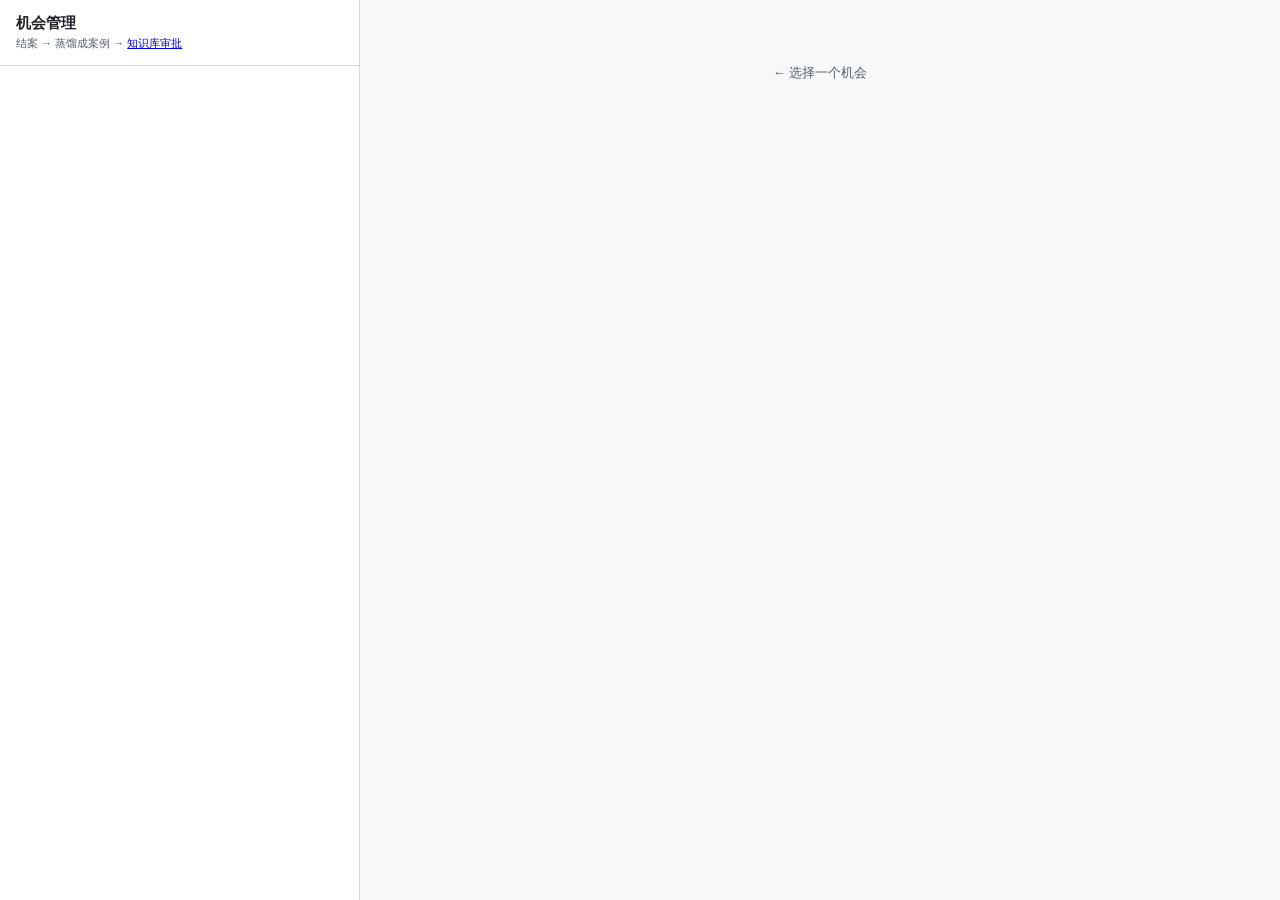
==== review/opportunities_browser.html @ 6f26f69f "Initial commit: corporate event agent with auto-bootstrap seeds - agent.py: HTTP service + CLI (demo" ====
<!DOCTYPE html>
<html lang="zh">
<head>
<meta charset="utf-8">
<title>机会管理 — Corporate Event Agent</title>
<style>
  :root { --bg:#f6f8fa; --card:#ffffff; --line:#d0d7de; --text:#1f2328; --muted:#57606a;
          --blue:#0969da; --green:#1a7f37; --red:#cf222e; --amber:#9a6700; --purple:#8250df; }
  * { box-sizing:border-box; margin:0; padding:0; }
  body { font-family:-apple-system,'PingFang SC','Segoe UI',sans-serif; background:var(--bg); color:var(--text);
         display:flex; height:100vh; overflow:hidden; }
  aside { width:360px; min-width:360px; border-right:1px solid var(--line); background:var(--card);
          display:flex; flex-direction:column; }
  aside header { padding:14px 16px; border-bottom:1px solid var(--line); }
  aside header h1 { font-size:15px; }
  aside header .sub { font-size:11px; color:var(--muted); margin-top:3px; }
  #list { overflow-y:auto; flex:1; }
  .section-title { font-size:11px; font-weight:700; color:var(--muted); text-transform:uppercase;
                   letter-spacing:.04em; padding:12px 16px 6px; }
  .opp { padding:10px 16px; border-bottom:1px solid var(--line); cursor:pointer; }
  .opp:hover { background:#f3f4f6; }
  .opp.active { background:#eaefff; border-left:3px solid var(--blue); padding-left:13px; }
  .opp .row1 { display:flex; align-items:center; gap:8px; }
  .opp .name { font-weight:600; font-size:13px; flex:1; overflow:hidden; text-overflow:ellipsis; white-space:nowrap; }
  .badge { font-size:10px; font-weight:600; padding:2px 7px; border-radius:10px; }
  .b-discovery { background:#fff8c5; color:var(--amber); }
  .b-solution { background:#ddf4ff; color:var(--blue); }
  .b-collaboration { background:#fbefff; color:var(--purple); }
  .b-won { background:#dafbe1; color:var(--green); }
  .b-lost { background:#ffebe9; color:var(--red); }
  .opp .meta { font-size:11px; color:var(--muted); margin-top:4px; overflow:hidden; text-overflow:ellipsis; white-space:nowrap; }
  main { flex:1; overflow-y:auto; padding:24px 32px; }
  .empty { color:var(--muted); font-size:13px; padding:40px; text-align:center; }
  h2 { font-size:17px; display:flex; align-items:center; gap:10px; flex-wrap:wrap; }
  .kv-grid { display:grid; grid-template-columns:repeat(auto-fill,minmax(210px,1fr)); gap:10px; margin:16px 0; }
  .kv { background:var(--card); border:1px solid var(--line); border-radius:8px; padding:10px 12px; }
  .kv .k { font-size:10px; color:var(--muted); text-transform:uppercase; letter-spacing:.03em; }
  .kv .v { font-size:13px; margin-top:3px; word-break:break-word; }
  .kv .src { font-size:10px; color:var(--muted); margin-top:4px; }
  .panel { background:var(--card); border:1px solid var(--line); border-radius:10px; padding:16px 18px; margin-bottom:18px; }
  .panel h3 { font-size:13px; margin-bottom:10px; color:var(--muted); }
  .msg { display:flex; gap:10px; padding:9px 0; border-bottom:1px solid #eaeef2; }
  .msg:last-child { border-bottom:none; }
  .msg .who { font-size:10px; font-weight:700; min-width:44px; padding-top:2px; }
  .who.customer { color:var(--blue); } .who.agent { color:var(--green); }
  .msg .body { font-size:12.5px; line-height:1.55; white-space:pre-wrap; word-break:break-word; }
  .msg .at { font-size:10px; color:var(--muted); }
  .actions { display:flex; gap:10px; flex-wrap:wrap; margin:6px 0 4px; }
  button { font-size:12px; padding:7px 14px; border-radius:6px; border:1px solid var(--line);
           background:var(--card); cursor:pointer; font-weight:600; }
  button:hover { background:#f3f4f6; }
  button.primary { background:var(--blue); border-color:var(--blue); color:#fff; }
  button.primary:hover { background:#0860c4; }
  button.won { background:var(--green); border-color:var(--green); color:#fff; }
  button.won:hover { background:#116329; }
  button.lost { background:var(--card); border-color:var(--red); color:var(--red); }
  button.lost:hover { background:#ffebe9; }
  select { font-size:12px; padding:6px 8px; border-radius:6px; border:1px solid var(--line); }
  .hint { font-size:11px; color:var(--muted); }
  .case-note { background:#fff8c5; border:1px solid #d4a72c; border-radius:8px; padding:10px 14px;
               font-size:12.5px; margin-top:10px; }
  .case-note a { color:var(--blue); font-weight:600; }
  .decision-box { background:#f0fdf4; border:1px solid var(--green); border-radius:8px; padding:10px 14px; font-size:12.5px; margin-top:10px; }
  .modal-backdrop { position:fixed; inset:0; background:rgba(0,0,0,0.4); display:none; align-items:center; justify-content:center; z-index:100; }
  .modal-backdrop.show { display:flex; }
  .modal { background:var(--card); border-radius:12px; padding:20px; max-width:640px; width:90%; max-height:80vh; overflow:auto; box-shadow:0 12px 40px rgba(0,0,0,0.2); }
  .modal h3 { margin:0 0 10px; font-size:14px; }
  .modal label { display:block; font-size:11.5px; color:var(--muted); margin:10px 0 4px; }
  .modal textarea { width:100%; min-height:90px; font-family:var(--font-mono); font-size:12px; padding:8px; border:1px solid var(--line); border-radius:6px; box-sizing:border-box; resize:vertical; }
  .modal .ai-draft { background:var(--bg); padding:10px; border-radius:6px; max-height:180px; overflow:auto; font-family:var(--font-mono); font-size:11.5px; white-space:pre-wrap; border:1px solid var(--line); }
  .modal .modal-actions { display:flex; gap:8px; justify-content:flex-end; margin-top:14px; }
  .flash { position:fixed; bottom:18px; right:18px; background:#1f2328; color:#fff; font-size:12.5px;
           padding:10px 16px; border-radius:8px; opacity:0; transition:opacity .25s; }
  .flash.show { opacity:.95; }
</style>
</head>
<body>
<aside>
  <header>
    <h1>机会管理</h1>
    <div class="sub">结案 → 蒸馏成案例 → <a href="/knowledge/review" target="_blank">知识库审批</a></div>
  </header>
  <div id="list"></div>
</aside>
<main id="detail"><div class="empty">← 选择一个机会</div></main>
<div class="flash" id="flash"></div>
<div class="modal-backdrop" id="reflectModal" onclick="if(event.target===this)closeReflect()">
  <div class="modal">
    <h3>提交反馈（AI 自动总结为通用原则）</h3>
    <label>AI 原稿（只读）</label>
    <div class="ai-draft" id="reflectAiDraft"></div>
    <label>人工改后的版本</label>
    <textarea id="reflectHuman" placeholder="把你想发给客户的版本粘贴在这里……"></textarea>
    <label>本次反馈的要点（可选）</label>
    <textarea id="reflectNote" placeholder="这次主要改了语气 / 报价 / 服务范围 / 客户类型……" style="min-height:50px"></textarea>
    <div class="modal-actions">
      <button onclick="closeReflect()">取消</button>
      <button class="primary" onclick="submitReflect()">提交并让 AI 总结</button>
    </div>
  </div>
</div>

<script>
const $ = s => document.querySelector(s);
const esc = s => String(s ?? '').replace(/[&<>"']/g, c => ({'&':'&amp;','<':'&lt;','>':'&gt;','"':'&quot;',"'":'&#39;'}[c]));
const MODE_LABEL = {discovery:'洽谈中', solution:'方案期', collaboration:'已批方案', closed:'已完结'};
let opps = [], current = null;

function flash(msg){ const f=$('#flash'); f.textContent=msg; f.classList.add('show'); setTimeout(()=>f.classList.remove('show'),2600); }

async function api(path, opts){
  const r = await fetch(path, opts ? {method:'POST', headers:{'Content-Type':'application/json'}, body:JSON.stringify(opts)} : undefined);
  if(!r.ok){ const e = await r.json().catch(()=>({})); throw new Error(e.error || r.statusText); }
  return r.json();
}

function badgeFor(o){
  if(o.closed) return `<span class="badge b-${o.closed.outcome}">${o.closed.outcome==='won'?'成交':'丢单'}</span>`;
  return `<span class="badge b-${esc(o.mode||'discovery')}">${MODE_LABEL[o.mode]||esc(o.mode)}</span>`;
}

function reqLine(o){
  const r = o.requirements||{}, g=k=>r[k]&&r[k].value!=null?String(r[k].value):null;
  return [g('pax')?g('pax')+'人':null, g('event_date'), g('service')||g('event_type')].filter(Boolean).join(' · ') || '（尚无需求信息）';
}

function renderList(){
  const active = opps.filter(o=>!o.closed), closed = opps.filter(o=>o.closed);
  const card = o => `
    <div class="opp ${current===o.id?'active':''}" data-oid="${esc(o.id)}">
      <div class="row1"><span class="name">${esc((o.customer||{}).company || (o.customer||{}).contact_email || o.id)}</span>${badgeFor(o)}</div>
      <div class="meta">${esc(reqLine(o))}</div>
      <div class="meta">${esc((o.updated_at||'').slice(0,16).replace('T',' '))}</div>
    </div>`;
  $('#list').innerHTML = `
    <div class="section-title">活跃机会（${active.length}）</div>
    ${active.map(card).join('') || '<div class="empty" style="padding:16px">无</div>'}
    ${closed.length?`<div class="section-title">已完结（${closed.length}）</div>${closed.map(card).join('')}`:''}`;
  document.querySelectorAll('.opp').forEach(el=>el.onclick=()=>select(el.dataset.oid));
}

function kv(label, value, sub){
  return `<div class="kv"><div class="k">${esc(label)}</div><div class="v">${esc(value)}</div>${sub?`<div class="src">${esc(sub)}</div>`:''}</div>`;
}

function renderDetail(o){
  const r = o.requirements || {};
  const reqCards = Object.entries(r).map(([k,v])=>kv(k, v.value, v.source)).join('') || '<div class="hint">（空）</div>';
  const cust = o.customer || {};
  const conv = (o.conversation||[]).map(m=>`
    <div class="msg">
      <div class="who ${m.role}">${m.role==='customer'?'客户':'Agent'}</div>
      <div><div class="body">${esc(m.text)}</div><div class="at">${esc((m.at||'').slice(0,16).replace('T',' '))}${m.action?' · '+esc(m.action):''}</div></div>
    </div>`).join('') || '<div class="hint">（无对话）</div>';

  const options = (o.solution||{}).options || [];
  let actionsHtml = '';
  if(!o.closed){
    const optSel = options.length
      ? `<select id="optSel">${options.map(x=>`<option value="${esc(x.id)}" ${x.recommended?'selected':''}>${esc(x.id)} · ${esc(x.name)} · $${x.price}</option>`).join('')}</select>
         <button class="primary" onclick="approveOpp()">批准方案</button>`
      : `<span class="hint">信息未齐 / 无方案 —— 仍可直接结案</span>`;
    actionsHtml = `
      <div class="actions">${optSel}
        <button onclick="openReflect()">💡 提交反馈</button>
        <button class="won" onclick="closeOpp('won')">✓ 成交结案</button>
        <button class="lost" onclick="closeOpp('lost')">✗ 丢单结案</button>
      </div>
      <div class="hint">结案会把本机会蒸馏成待审案例（AI 起草 insights，其余字段来自 state）</div>`;
  } else {
    const c = o.closed;
    actionsHtml = `
      <div class="decision-box" style="${c.outcome==='lost'?'background:#ffebe9;border-color:var(--red)':''}">
        <b>${c.outcome==='won'?'成交':'丢单'}</b>${c.note?` — ${esc(c.note)}`:''}
        ${c.distilled_case_id?`<br>已蒸馏案例：<code>${esc(c.distilled_case_id)}</code>（pending，去 <a href="/knowledge/review" target="_blank">知识库审批</a>）`:''}
      </div>`;
  }
  let decisionHtml = '';
  if(o.decision){
    const d = o.decision;
    decisionHtml = `<div class="decision-box">已批方案：<b>${esc(d.name)}</b> · $${esc(d.price)}<br>范围：${esc((d.scope||[]).join('、'))}</div>`;
  }

  $('#detail').innerHTML = `
    <h2>${esc(cust.company || cust.contact_email || o.id)} ${badgeFor(o)}
      <span class="hint">${esc(o.id)}</span></h2>
    <div class="hint" style="margin-top:4px">${esc(cust.contact_person||'')}${cust.role?' · '+esc(cust.role):''}${cust.contact_email?' · '+esc(cust.contact_email):''}</div>
    ${decisionHtml}
    <div class="panel"><h3>结案操作</h3>${actionsHtml}</div>
    <div class="panel"><h3>需求</h3><div class="kv-grid">${reqCards}</div></div>
    <div class="panel"><h3>对话时间线（${(o.conversation||[]).length} 条）</h3>${conv}</div>`;
}

async function select(oid){
  current = oid;
  const o = await api('/opportunities/'+oid);
  renderDetail(o); renderList();
}

async function approveOpp(){
  try{
    await api(`/opportunities/${current}/approve`, {option_id: $('#optSel').value});
    flash('方案已批准（mode → collaboration）'); await select(current);
  }catch(e){ flash('失败：'+e.message); }
}

async function closeOpp(outcome){
  const note = outcome==='lost'
    ? (prompt('丢单原因（将写入 outcome.note，也是一条高价值教训）：')||'').trim()
    : (prompt('成交备注（可选）：')||'').trim();
  if(outcome==='lost' && !note){ flash('丢单需要填原因'); return; }
  if(!confirm(`确认结案（${outcome==='won'?'成交':'丢单'}）？将蒸馏成待审案例。`)) return;
  try{
    const r = await api(`/opportunities/${current}/close`, {outcome, note});
    if(r.already_closed){ flash('该机会已完结过'); return; }
    flash(`已结案，案例 ${r.case.id} 待审批（insights ${r.case.reusable_insights.length} 条）`);
    await refresh();
    await select(current);
  }catch(e){ flash('失败：'+e.message); }
}

async function openReflect(){
  if(!current){ flash('请先选择一个机会'); return; }
  try{
    const o = await api('/opportunities/'+current);
    const proposalBody = (o.proposal||{}).body || '';
    const lastAgentMsg = [...(o.conversation||[])].reverse().find(m => m.role==='agent');
    const draft = proposalBody || (lastAgentMsg ? lastAgentMsg.text : '');
    if(!draft){ flash('本机会尚无 AI 草稿可反馈（需先走完至少一轮回复）'); return; }
    $('#reflectAiDraft').textContent = draft;
    $('#reflectHuman').value = draft;
    $('#reflectNote').value = '';
    $('#reflectModal').classList.add('show');
  }catch(e){ flash('读取草稿失败：'+e.message); }
}

function closeReflect(){ $('#reflectModal').classList.remove('show'); }

async function submitReflect(){
  const human_output = $('#reflectHuman').value.trim();
  const note = $('#reflectNote').value.trim();
  if(!human_output){ flash('请填写人工改后的版本'); return; }
  const btn = event.target; btn.disabled = true; btn.textContent = 'AI 总结中…';
  try{
    const r = await api(`/opportunities/${current}/reflect`, {human_output, note});
    const counts = r.principles_created;
    flash(`已总结 ${r.lessons_appended} 条，${counts} 条新原则入知识库（pending 待审）`);
    closeReflect();
    await select(current);
  }catch(e){ flash('失败：'+e.message); }
  finally{ btn.disabled = false; btn.textContent = '提交并让 AI 总结'; }
}

async function refresh(){
  opps = (await api('/opportunities')).sort((a,b)=>(b.updated_at||'').localeCompare(a.updated_at||''));
  renderList();
}
refresh();
</script>
</body>
</html>
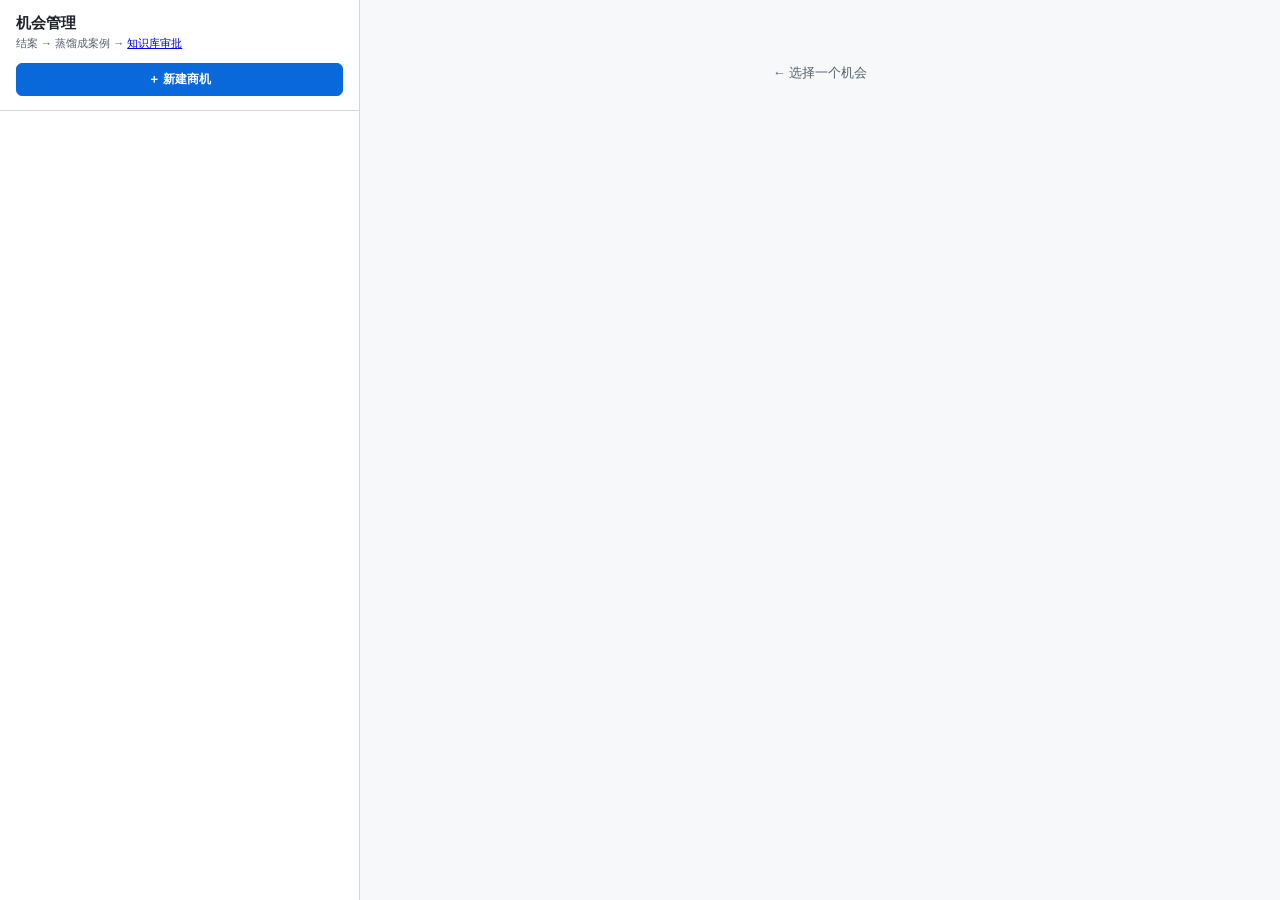
==== commit ce1030d4: "Improve opportunity intake and reply reflection" ====
--- a/review/opportunities_browser.html
+++ b/review/opportunities_browser.html
@@ -14,6 +14,7 @@
   aside header { padding:14px 16px; border-bottom:1px solid var(--line); }
   aside header h1 { font-size:15px; }
   aside header .sub { font-size:11px; color:var(--muted); margin-top:3px; }
+  .new-opportunity { margin-top:12px; width:100%; }
   #list { overflow-y:auto; flex:1; }
   .section-title { font-size:11px; font-weight:700; color:var(--muted); text-transform:uppercase;
                    letter-spacing:.04em; padding:12px 16px 6px; }
@@ -61,6 +62,12 @@
                font-size:12.5px; margin-top:10px; }
   .case-note a { color:var(--blue); font-weight:600; }
   .decision-box { background:#f0fdf4; border:1px solid var(--green); border-radius:8px; padding:10px 14px; font-size:12.5px; margin-top:10px; }
+  .reply-draft { background:#fffaf0; border:1px solid #f1c46a; }
+  .reply-draft textarea { width:100%; min-height:160px; padding:10px; border:1px solid var(--line); border-radius:7px; font:12.5px/1.55 -apple-system,'PingFang SC','Segoe UI',sans-serif; resize:vertical; box-sizing:border-box; }
+  .reply-draft .feedback-note { min-height:58px; margin-top:8px; }
+  .learning-result { background:#eff6ff; border:1px solid #93c5fd; border-radius:8px; padding:10px 14px; font-size:12.5px; margin-top:10px; }
+  .inbound textarea { width:100%; min-height:130px; padding:10px; border:1px solid var(--line); border-radius:7px; font:12.5px/1.55 -apple-system,'PingFang SC','Segoe UI',sans-serif; resize:vertical; }
+  .inbound .row { display:flex; gap:10px; align-items:center; margin-top:8px; flex-wrap:wrap; }
   .modal-backdrop { position:fixed; inset:0; background:rgba(0,0,0,0.4); display:none; align-items:center; justify-content:center; z-index:100; }
   .modal-backdrop.show { display:flex; }
   .modal { background:var(--card); border-radius:12px; padding:20px; max-width:640px; width:90%; max-height:80vh; overflow:auto; box-shadow:0 12px 40px rgba(0,0,0,0.2); }
@@ -79,6 +86,7 @@
   <header>
     <h1>机会管理</h1>
     <div class="sub">结案 → 蒸馏成案例 → <a href="/knowledge/review" target="_blank">知识库审批</a></div>
+    <button class="primary new-opportunity" onclick="openNewOpp()">＋ 新建商机</button>
   </header>
   <div id="list"></div>
 </aside>
@@ -96,6 +104,19 @@
     <div class="modal-actions">
       <button onclick="closeReflect()">取消</button>
       <button class="primary" onclick="submitReflect()">提交并让 AI 总结</button>
+    </div>
+  </div>
+</div>
+<div class="modal-backdrop" id="newOppModal" onclick="if(event.target===this)closeNewOpp()">
+  <div class="modal">
+    <h3>新建商机</h3>
+    <label>客户邮箱（可选）</label>
+    <input id="newOppEmail" type="email" placeholder="customer@example.com" style="width:100%;padding:9px;border:1px solid var(--line);border-radius:6px;font-size:12px;box-sizing:border-box;">
+    <label>客户第一封邮件</label>
+    <textarea id="newOppText" placeholder="把客户的新询价邮件粘贴到这里……" style="min-height:180px"></textarea>
+    <div class="modal-actions">
+      <button onclick="closeNewOpp()">取消</button>
+      <button class="primary" onclick="submitNewOpp()">创建并处理</button>
     </div>
   </div>
 </div>
@@ -186,6 +207,8 @@
       <span class="hint">${esc(o.id)}</span></h2>
     <div class="hint" style="margin-top:4px">${esc(cust.contact_person||'')}${cust.role?' · '+esc(cust.role):''}${cust.contact_email?' · '+esc(cust.contact_email):''}</div>
     ${decisionHtml}
+    ${o.pending_reply ? `<div class="panel reply-draft"><h3>AI 回复草稿（待审核）</h3><textarea id="pendingReplyText">${esc(o.pending_reply.draft||'')}</textarea><textarea id="replyFeedbackNote" class="feedback-note" placeholder="本次反馈的要点（可选）：例如语气更简洁、不要说 delighted、先确认价格再问问题……"></textarea><div class="row"><button class="primary" onclick="sendPendingReply()">确认并加入对话</button><span class="hint">确认时会保存你的修改，并自动归纳为待审核原则。</span></div></div>` : ''}
+    ${!o.closed ? `<div class="panel inbound"><h3>粘贴客户新邮件</h3><textarea id="incomingEmail" placeholder="把客户最新一封邮件粘贴到这里……"></textarea><div class="row"><button class="primary" onclick="submitIncoming()">处理这封邮件</button><span class="hint">Agent 会把它作为本机会话的新一轮消息，更新需求、缺口和回复草稿。</span></div></div>` : ''}
     <div class="panel"><h3>结案操作</h3>${actionsHtml}</div>
     <div class="panel"><h3>需求</h3><div class="kv-grid">${reqCards}</div></div>
     <div class="panel"><h3>对话时间线（${(o.conversation||[]).length} 条）</h3>${conv}</div>`;
@@ -202,6 +225,70 @@
     await api(`/opportunities/${current}/approve`, {option_id: $('#optSel').value});
     flash('方案已批准（mode → collaboration）'); await select(current);
   }catch(e){ flash('失败：'+e.message); }
+}
+
+async function submitIncoming(){
+  const box = $('#incomingEmail');
+  const text = (box && box.value || '').trim();
+  if(!text){ flash('请先粘贴客户邮件'); return; }
+  const btn = box.parentElement.querySelector('button');
+  btn.disabled = true; btn.textContent = 'Agent 处理中…';
+  try{
+    const r = await api('/messages', {text, opportunity_id: current});
+    flash(r.action === 'human_review_same_event' ? '邮件已收到，等待确认是否属于本机会' : '邮件已处理，状态和草稿已更新');
+    await select(current);
+  }catch(e){ flash('处理失败：'+e.message); }
+  finally{ btn.disabled = false; btn.textContent = '处理这封邮件'; }
+}
+
+async function sendPendingReply(){
+  const box = $('#pendingReplyText');
+  const text = (box && box.value || '').trim();
+  if(!text){ flash('回复内容不能为空'); return; }
+  const btn = box.parentElement.querySelector('button');
+  btn.disabled = true; btn.textContent = '确认中…';
+  try{
+    const note = ($('#replyFeedbackNote') && $('#replyFeedbackNote').value || '').trim();
+    const r = await api(`/opportunities/${current}/reply`, {text, note});
+    if(r.reflection && !r.reflection.error){
+      const principles = (r.reflection.principles || []).map(p=>`<li>${esc(p.text||'')}</li>`).join('');
+      if(principles){
+        const panel = document.createElement('div');
+        panel.className = 'learning-result';
+        panel.innerHTML = `<b>本次已记录到 principles（待知识审核）</b><ul>${principles}</ul><a href="/knowledge/review" target="_blank">打开知识库审核</a>`;
+        $('#detail').prepend(panel);
+      }
+      flash('回复已确认，修改和反馈已归纳为待审核原则');
+    } else flash('回复已确认并加入对话时间线');
+    await select(current);
+  }catch(e){ flash('确认失败：'+e.message); }
+  finally{ btn.disabled = false; btn.textContent = '确认并加入对话'; }
+}
+
+function openNewOpp(){
+  $('#newOppEmail').value = '';
+  $('#newOppText').value = '';
+  $('#newOppModal').classList.add('show');
+  setTimeout(()=>$('#newOppText').focus(), 0);
+}
+
+function closeNewOpp(){ $('#newOppModal').classList.remove('show'); }
+
+async function submitNewOpp(){
+  const text = ($('#newOppText').value || '').trim();
+  const from_email = ($('#newOppEmail').value || '').trim();
+  if(!text){ flash('请先粘贴客户第一封邮件'); return; }
+  const btn = document.querySelector('#newOppModal button.primary');
+  btn.disabled = true; btn.textContent = '创建中…';
+  try{
+    const r = await api('/messages', {text, from_email, new_opportunity:true});
+    const oid = r.opportunity && r.opportunity.id;
+    closeNewOpp();
+    await refresh();
+    if(oid) await select(oid);
+    flash('新商机已创建，Agent 已完成首轮处理');
+  }catch(e){ flash('创建失败：'+e.message); }
+  finally{ btn.disabled = false; btn.textContent = '创建并处理'; }
 }
 
 async function closeOpp(outcome){
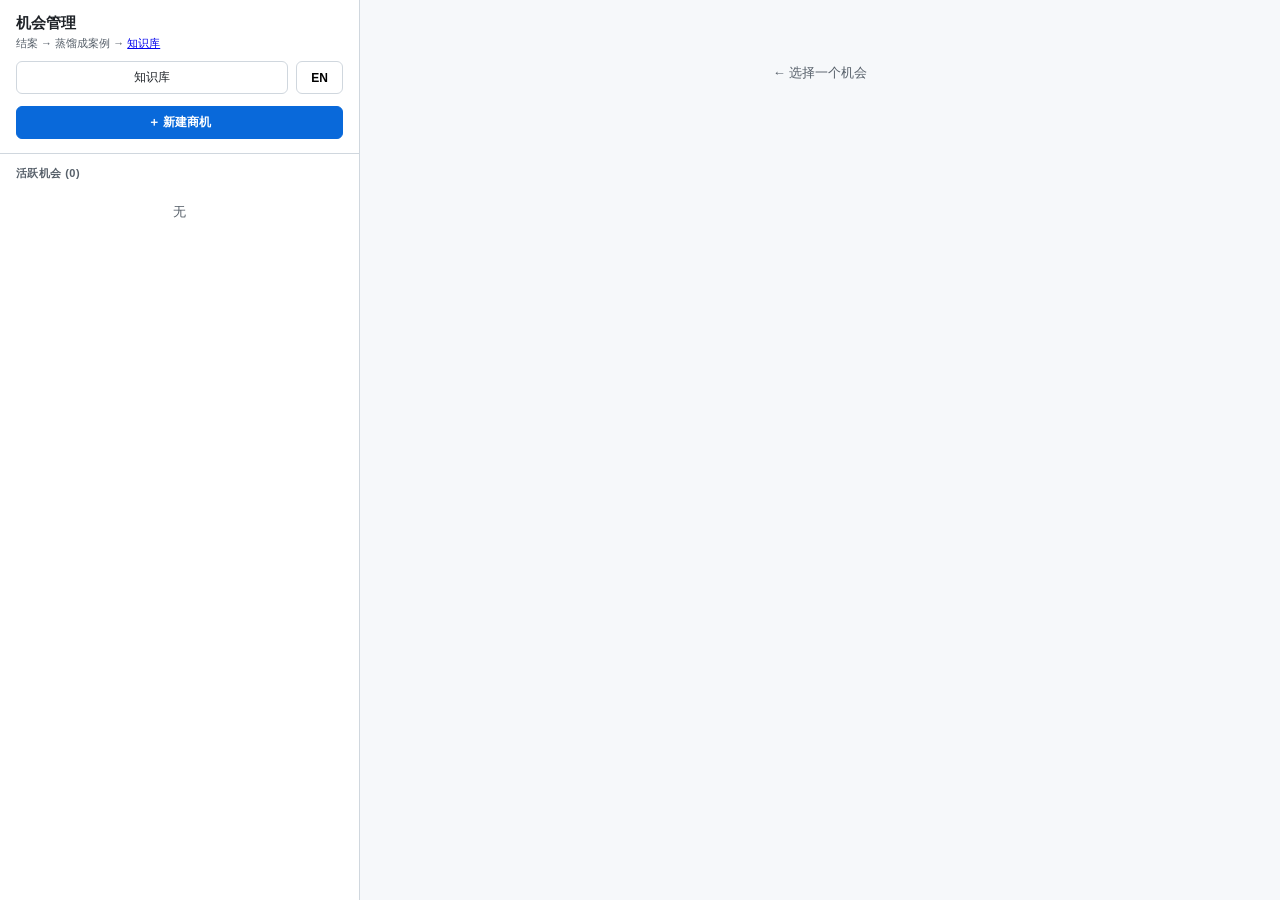
==== commit e2a85b4a: "Update agent knowledge flow and bilingual UI" ====
--- a/review/opportunities_browser.html
+++ b/review/opportunities_browser.html
@@ -1,8 +1,8 @@
 <!DOCTYPE html>
-<html lang="zh">
+<html lang="zh-CN">
 <head>
 <meta charset="utf-8">
-<title>机会管理 — Corporate Event Agent</title>
+<title>Opportunities — Corporate Event Agent</title>
 <style>
   :root { --bg:#f6f8fa; --card:#ffffff; --line:#d0d7de; --text:#1f2328; --muted:#57606a;
           --blue:#0969da; --green:#1a7f37; --red:#cf222e; --amber:#9a6700; --purple:#8250df; }
@@ -56,6 +56,8 @@
   button.won:hover { background:#116329; }
   button.lost { background:var(--card); border-color:var(--red); color:var(--red); }
   button.lost:hover { background:#ffebe9; }
+  a.button { display:inline-block; font-size:12px; padding:7px 14px; border-radius:6px; border:1px solid var(--line); background:var(--card); color:var(--text); }
+  a.button:hover { background:#f3f4f6; }
   select { font-size:12px; padding:6px 8px; border-radius:6px; border:1px solid var(--line); }
   .hint { font-size:11px; color:var(--muted); }
   .case-note { background:#fff8c5; border:1px solid #d4a72c; border-radius:8px; padding:10px 14px;
@@ -66,6 +68,7 @@
   .reply-draft textarea { width:100%; min-height:160px; padding:10px; border:1px solid var(--line); border-radius:7px; font:12.5px/1.55 -apple-system,'PingFang SC','Segoe UI',sans-serif; resize:vertical; box-sizing:border-box; }
   .reply-draft .feedback-note { min-height:58px; margin-top:8px; }
   .learning-result { background:#eff6ff; border:1px solid #93c5fd; border-radius:8px; padding:10px 14px; font-size:12.5px; margin-top:10px; }
+  .ai-alert { background:#fff4e5; border:1px solid #e5a93d; color:#7a4b00; border-radius:8px; padding:10px 14px; font-size:12.5px; margin-top:10px; }
   .inbound textarea { width:100%; min-height:130px; padding:10px; border:1px solid var(--line); border-radius:7px; font:12.5px/1.55 -apple-system,'PingFang SC','Segoe UI',sans-serif; resize:vertical; }
   .inbound .row { display:flex; gap:10px; align-items:center; margin-top:8px; flex-wrap:wrap; }
   .modal-backdrop { position:fixed; inset:0; background:rgba(0,0,0,0.4); display:none; align-items:center; justify-content:center; z-index:100; }
@@ -84,39 +87,43 @@
 <body>
 <aside>
   <header>
-    <h1>机会管理</h1>
-    <div class="sub">结案 → 蒸馏成案例 → <a href="/knowledge/review" target="_blank">知识库审批</a></div>
-    <button class="primary new-opportunity" onclick="openNewOpp()">＋ 新建商机</button>
+    <h1 id="pageHeading"></h1>
+    <div class="sub" id="pageSub"></div>
+    <div style="display:flex;gap:8px;margin-top:10px">
+      <a class="button" id="knowledgeNav" style="flex:1;text-align:center;text-decoration:none" href="/knowledge/review"></a>
+      <button id="langToggle" type="button">EN</button>
+    </div>
+    <button class="primary new-opportunity" id="newOppButton" onclick="openNewOpp()"></button>
   </header>
   <div id="list"></div>
 </aside>
-<main id="detail"><div class="empty">← 选择一个机会</div></main>
+<main id="detail"><div class="empty" id="emptyDetail"></div></main>
 <div class="flash" id="flash"></div>
 <div class="modal-backdrop" id="reflectModal" onclick="if(event.target===this)closeReflect()">
   <div class="modal">
-    <h3>提交反馈（AI 自动总结为通用原则）</h3>
-    <label>AI 原稿（只读）</label>
+    <h3 data-i18n="reflectTitle"></h3>
+    <label data-i18n="aiDraftReadonly"></label>
     <div class="ai-draft" id="reflectAiDraft"></div>
-    <label>人工改后的版本</label>
-    <textarea id="reflectHuman" placeholder="把你想发给客户的版本粘贴在这里……"></textarea>
-    <label>本次反馈的要点（可选）</label>
-    <textarea id="reflectNote" placeholder="这次主要改了语气 / 报价 / 服务范围 / 客户类型……" style="min-height:50px"></textarea>
+    <label data-i18n="humanRevision"></label>
+    <textarea id="reflectHuman" data-i18n-placeholder="humanRevisionPlaceholder"></textarea>
+    <label data-i18n="feedbackNotes"></label>
+    <textarea id="reflectNote" data-i18n-placeholder="feedbackNotesPlaceholder" style="min-height:50px"></textarea>
     <div class="modal-actions">
-      <button onclick="closeReflect()">取消</button>
-      <button class="primary" onclick="submitReflect()">提交并让 AI 总结</button>
+      <button onclick="closeReflect()" data-i18n="cancel"></button>
+      <button class="primary" id="reflectSubmit" onclick="submitReflect()"></button>
     </div>
   </div>
 </div>
 <div class="modal-backdrop" id="newOppModal" onclick="if(event.target===this)closeNewOpp()">
   <div class="modal">
-    <h3>新建商机</h3>
-    <label>客户邮箱（可选）</label>
+    <h3 data-i18n="newOpportunity"></h3>
+    <label data-i18n="customerEmail"></label>
     <input id="newOppEmail" type="email" placeholder="customer@example.com" style="width:100%;padding:9px;border:1px solid var(--line);border-radius:6px;font-size:12px;box-sizing:border-box;">
-    <label>客户第一封邮件</label>
-    <textarea id="newOppText" placeholder="把客户的新询价邮件粘贴到这里……" style="min-height:180px"></textarea>
+    <label data-i18n="firstEmail"></label>
+    <textarea id="newOppText" data-i18n-placeholder="firstEmailPlaceholder" style="min-height:180px"></textarea>
     <div class="modal-actions">
-      <button onclick="closeNewOpp()">取消</button>
-      <button class="primary" onclick="submitNewOpp()">创建并处理</button>
+      <button onclick="closeNewOpp()" data-i18n="cancel"></button>
+      <button class="primary" id="createOppSubmit" onclick="submitNewOpp()"></button>
     </div>
   </div>
 </div>
@@ -124,8 +131,25 @@
 <script>
 const $ = s => document.querySelector(s);
 const esc = s => String(s ?? '').replace(/[&<>"']/g, c => ({'&':'&amp;','<':'&lt;','>':'&gt;','"':'&quot;',"'":'&#39;'}[c]));
-const MODE_LABEL = {discovery:'洽谈中', solution:'方案期', collaboration:'已批方案', closed:'已完结'};
-let opps = [], current = null;
+const I18N={
+ zh:{pageTitle:'机会管理 — Corporate Event Agent',pageHeading:'机会管理',pageSub:'结案 → 蒸馏成案例 → ',knowledgeApproval:'知识库',knowledge:'知识库',newOpportunityButton:'＋ 新建商机',emptyDetail:'← 选择一个机会',
+  reflectTitle:'提交反馈（AI 自动总结为通用原则）',aiDraftReadonly:'AI 原稿（只读）',humanRevision:'人工改后的版本',humanRevisionPlaceholder:'把你想发给客户的版本粘贴在这里……',feedbackNotes:'本次反馈的要点（可选）',feedbackNotesPlaceholder:'这次主要改了语气 / 报价 / 服务范围 / 客户类型……',cancel:'取消',submitReflection:'提交并让 AI 总结',newOpportunity:'新建商机',customerEmail:'客户邮箱（可选）',firstEmail:'客户第一封邮件',firstEmailPlaceholder:'把客户的新询价邮件粘贴到这里……',createAndProcess:'创建并处理',
+  stageDiscovery:'洽谈中',stageSolution:'方案期',stageCollaboration:'已批方案',stageClosed:'已完结',won:'成交',lost:'丢单',people:'人',noRequirements:'（尚无需求信息）',activeOpportunities:'活跃机会',closedOpportunities:'已完结',none:'无',empty:'（空）',noConversation:'（无对话）',customer:'客户',team:'Agent',approvePlan:'批准方案',insufficient:'信息未齐 / 无方案 —— 仍可直接结案',submitFeedback:'💡 提交反馈',closeWon:'✓ 成交结案',closeLost:'✗ 丢单结案',closeHint:'结案会把本机会直接存为历史案例（AI 起草 insights，其余字段来自 state）',
+  closedAs:'已结案',distilledCase:'已存入案例库：',approvedPlan:'已批方案：',scope:'范围：',unknownError:'未知错误',aiError:'⚠️ 本次处理发生 AI 错误',fallbackWarning:'以下结果可能使用了 fallback，请确认后再发送。',replyDraft:'AI 回复草稿（待审核）',feedbackOptionalExample:'本次反馈的要点（可选）：例如语气更简洁、不要说 delighted、先确认价格再问问题……',confirmAddConversation:'确认并加入对话',confirmHint:'确认时会保存你的修改，并自动归纳为可立即使用的邮件原则。',pasteNewEmail:'粘贴客户新邮件',latestEmailPlaceholder:'把客户最新一封邮件粘贴到这里……',processEmail:'处理这封邮件',processHint:'Agent 会把它作为本机会话的新一轮消息，更新需求、缺口和回复草稿。',closingActions:'结案操作',requirements:'需求',conversationTimeline:'对话时间线',turns:'条',
+  planApproved:'方案已批准（mode → collaboration）',failed:'失败：',pasteEmailFirst:'请先粘贴客户邮件',agentProcessing:'Agent 处理中…',llmFailed:'⚠️ AI 调用失败，系统已提示并可能使用 fallback',sameEvent:'邮件已收到，等待确认是否属于本机会',emailProcessed:'邮件已处理，状态和草稿已更新',processingFailed:'处理失败：',replyRequired:'回复内容不能为空',confirming:'确认中…',feedbackSavedToPrinciples:'本次已直接记录到 principles',viewKnowledge:'查看知识库',replyConfirmedFeedback:'回复已确认，修改和反馈已归纳为邮件原则',replyConfirmedReflectionFailed:'⚠️ 回复已确认；邮件反馈已保存，但 Reflection 失败：',replyConfirmed:'回复已确认并加入对话时间线',confirmFailed:'确认失败：',pasteFirstEmail:'请先粘贴客户第一封邮件',creating:'创建中…',newOpportunityCreated:'新商机已创建，Agent 已完成首轮处理',createFailed:'创建失败：',lostReason:'丢单原因（将写入 outcome.note，也是一条高价值教训）：',wonNote:'成交备注（可选）：',lostReasonRequired:'丢单需要填原因',confirmClose:'确认结案（{result}）？将直接写入历史案例。',alreadyClosed:'该机会已完结过',caseSaved:'已结案，案例 {id} 已写入案例库（insights {n} 条）',selectOpportunity:'请先选择一个机会',noDraft:'本机会尚无 AI 草稿可反馈（需先走完至少一轮回复）',readDraftFailed:'读取草稿失败：',humanVersionRequired:'请填写人工改后的版本',summarizing:'AI 总结中…',reflectionDone:'已总结 {n} 条，{m} 条新原则已写入知识库',submitAndSummarize:'提交并让 AI 总结'},
+ en:{pageTitle:'Opportunities — Corporate Event Agent',pageHeading:'Opportunities',pageSub:'Close → Save as a case → ',knowledgeApproval:'Knowledge Base',knowledge:'Knowledge Base',newOpportunityButton:'＋ New opportunity',emptyDetail:'← Select an opportunity',
+  reflectTitle:'Submit feedback (AI will distill reusable principles)',aiDraftReadonly:'AI draft (read-only)',humanRevision:'Your edited version',humanRevisionPlaceholder:'Paste the version you would send to the customer…',feedbackNotes:'Feedback notes (optional)',feedbackNotesPlaceholder:'What changed—tone, pricing, service scope, customer type…',cancel:'Cancel',submitReflection:'Submit for AI reflection',newOpportunity:'New opportunity',customerEmail:'Customer email (optional)',firstEmail:'Customer’s first email',firstEmailPlaceholder:'Paste the customer’s initial inquiry here…',createAndProcess:'Create and process',
+  stageDiscovery:'Discovery',stageSolution:'Solution',stageCollaboration:'Plan approved',stageClosed:'Closed',won:'Won',lost:'Lost',people:' people',noRequirements:'(No requirement details yet)',activeOpportunities:'Active opportunities',closedOpportunities:'Closed',none:'None',empty:'(Empty)',noConversation:'(No conversation)',customer:'Customer',team:'Agent',approvePlan:'Approve plan',insufficient:'Not enough information / no options — you can still close this opportunity',submitFeedback:'💡 Submit feedback',closeWon:'✓ Mark as won',closeLost:'✗ Mark as lost',closeHint:'Closing saves this opportunity directly as a historical case (AI drafts insights; other fields come from state)',
+  closedAs:'Closed as',distilledCase:'Saved to case library: ',approvedPlan:'Approved plan: ',scope:'Scope: ',unknownError:'Unknown error',aiError:'⚠️ An AI error occurred during this run',fallbackWarning:'Some results may use fallback logic. Please review before sending.',replyDraft:'AI reply draft (awaiting review)',feedbackOptionalExample:'Optional feedback: e.g. use a more concise tone, avoid “delighted”, confirm price before asking a question…',confirmAddConversation:'Confirm and add to conversation',confirmHint:'Your edits are saved, and reusable email principles are recorded for immediate use.',pasteNewEmail:'Paste a new customer email',latestEmailPlaceholder:'Paste the customer’s latest email here…',processEmail:'Process email',processHint:'The Agent adds it as the next message, updates requirements and gaps, and drafts a reply.',closingActions:'Close opportunity',requirements:'Requirements',conversationTimeline:'Conversation timeline',turns:'messages',
+  planApproved:'Plan approved (mode → collaboration)',failed:'Failed: ',pasteEmailFirst:'Paste the customer email first',agentProcessing:'Agent is processing…',llmFailed:'⚠️ AI call failed; the system may have used fallback logic',sameEvent:'Email received; confirm whether it belongs to this opportunity',emailProcessed:'Email processed; state and draft updated',processingFailed:'Processing failed: ',replyRequired:'Reply cannot be empty',confirming:'Confirming…',feedbackSavedToPrinciples:'Recorded in principles',viewKnowledge:'View Knowledge Base',replyConfirmedFeedback:'Reply confirmed; edits were saved as reusable email principles',replyConfirmedReflectionFailed:'⚠️ Reply confirmed; email feedback was saved, but reflection failed: ',replyConfirmed:'Reply confirmed and added to the conversation',confirmFailed:'Confirmation failed: ',pasteFirstEmail:'Paste the customer’s first email first',creating:'Creating…',newOpportunityCreated:'Opportunity created; the Agent completed its first pass',createFailed:'Creation failed: ',lostReason:'Reason for loss (saved in outcome.note as a useful lesson):',wonNote:'Won note (optional):',lostReasonRequired:'Please provide a reason for marking this as lost',confirmClose:'Close this opportunity as {result}? It will be saved directly to historical cases.',alreadyClosed:'This opportunity is already closed',caseSaved:'Closed and saved case {id} to the case library ({n} insights)',selectOpportunity:'Select an opportunity first',noDraft:'There is no AI draft to give feedback on yet (process at least one reply first)',readDraftFailed:'Could not load draft: ',humanVersionRequired:'Enter your edited version',summarizing:'AI is reflecting…',reflectionDone:'Summarized {n} lesson(s); added {m} new principle(s) to the Knowledge Base',submitAndSummarize:'Submit for AI reflection'}
+};
+let lang=localStorage.getItem('gatherly_language')||'zh';if(!['zh','en'].includes(lang))lang='zh';
+const t=(key,vars={})=>((I18N[lang]||I18N.zh)[key]||I18N.zh[key]||key).replace(/\{(\w+)\}/g,(_,k)=>vars[k]??'');
+const MODE_LABEL={discovery:'stageDiscovery',solution:'stageSolution',collaboration:'stageCollaboration',closed:'stageClosed'};
+let opps=[],current=null,currentOpp=null;
+function applyLanguage(next){lang=next;localStorage.setItem('gatherly_language',lang);document.documentElement.lang=lang==='zh'?'zh-CN':'en';document.title=t('pageTitle');$('#pageHeading').textContent=t('pageHeading');$('#pageSub').innerHTML=t('pageSub')+`<a href="/knowledge/review" target="_blank">${t('knowledgeApproval')}</a>`;$('#knowledgeNav').textContent=t('knowledge');$('#newOppButton').textContent=t('newOpportunityButton');$('#langToggle').textContent=lang==='zh'?'EN':'中文';$('#emptyDetail').textContent=t('emptyDetail');document.querySelectorAll('[data-i18n]').forEach(el=>el.textContent=t(el.dataset.i18n));document.querySelectorAll('[data-i18n-placeholder]').forEach(el=>el.placeholder=t(el.dataset.i18nPlaceholder));$('#reflectSubmit').textContent=t('submitReflection');$('#createOppSubmit').textContent=t('createAndProcess');renderList();if(currentOpp)renderDetail(currentOpp)}
+$('#langToggle').onclick=()=>applyLanguage(lang==='zh'?'en':'zh');
+window.addEventListener('storage',e=>{if(e.key==='gatherly_language'&&e.newValue&&e.newValue!==lang)applyLanguage(e.newValue)});
 
 function flash(msg){ const f=$('#flash'); f.textContent=msg; f.classList.add('show'); setTimeout(()=>f.classList.remove('show'),2600); }
 
@@ -136,13 +160,13 @@
 }
 
 function badgeFor(o){
-  if(o.closed) return `<span class="badge b-${o.closed.outcome}">${o.closed.outcome==='won'?'成交':'丢单'}</span>`;
-  return `<span class="badge b-${esc(o.mode||'discovery')}">${MODE_LABEL[o.mode]||esc(o.mode)}</span>`;
+  if(o.closed) return `<span class="badge b-${o.closed.outcome}">${t(o.closed.outcome==='won'?'won':'lost')}</span>`;
+  return `<span class="badge b-${esc(o.mode||'discovery')}">${MODE_LABEL[o.mode]?t(MODE_LABEL[o.mode]):esc(o.mode)}</span>`;
 }
 
 function reqLine(o){
   const r = o.requirements||{}, g=k=>r[k]&&r[k].value!=null?String(r[k].value):null;
-  return [g('pax')?g('pax')+'人':null, g('event_date'), g('service')||g('event_type')].filter(Boolean).join(' · ') || '（尚无需求信息）';
+  return [g('pax')?g('pax')+t('people'):null, g('event_date'), g('service')||g('event_type')].filter(Boolean).join(' · ') || t('noRequirements');
 }
 
 function renderList(){
@@ -154,9 +178,9 @@
       <div class="meta">${esc((o.updated_at||'').slice(0,16).replace('T',' '))}</div>
     </div>`;
   $('#list').innerHTML = `
-    <div class="section-title">活跃机会（${active.length}）</div>
-    ${active.map(card).join('') || '<div class="empty" style="padding:16px">无</div>'}
-    ${closed.length?`<div class="section-title">已完结（${closed.length}）</div>${closed.map(card).join('')}`:''}`;
+    <div class="section-title">${t('activeOpportunities')} (${active.length})</div>
+    ${active.map(card).join('') || `<div class="empty" style="padding:16px">${t('none')}</div>`}
+    ${closed.length?`<div class="section-title">${t('closedOpportunities')} (${closed.length})</div>${closed.map(card).join('')}`:''}`;
   document.querySelectorAll('.opp').forEach(el=>el.onclick=()=>select(el.dataset.oid));
 }
 
@@ -166,87 +190,92 @@
 
 function renderDetail(o){
   const r = o.requirements || {};
-  const reqCards = Object.entries(r).map(([k,v])=>kv(k, v.value, v.source)).join('') || '<div class="hint">（空）</div>';
+  const reqCards = Object.entries(r).map(([k,v])=>kv(k, v.value, v.source)).join('') || `<div class="hint">${t('empty')}</div>`;
   const cust = o.customer || {};
   const conv = (o.conversation||[]).map(m=>`
     <div class="msg">
-      <div class="who ${m.role}">${m.role==='customer'?'客户':'Agent'}</div>
+      <div class="who ${m.role}">${m.role==='customer'?t('customer'):t('team')}</div>
       <div><div class="body">${esc(m.text)}</div><div class="at">${esc((m.at||'').slice(0,16).replace('T',' '))}${m.action?' · '+esc(m.action):''}</div></div>
-    </div>`).join('') || '<div class="hint">（无对话）</div>';
+    </div>`).join('') || `<div class="hint">${t('noConversation')}</div>`;
 
   const options = (o.solution||{}).options || [];
   let actionsHtml = '';
   if(!o.closed){
     const optSel = options.length
       ? `<select id="optSel">${options.map(x=>`<option value="${esc(x.id)}" ${x.recommended?'selected':''}>${esc(x.id)} · ${esc(x.name)} · $${x.price}</option>`).join('')}</select>
-         <button class="primary" onclick="approveOpp()">批准方案</button>`
-      : `<span class="hint">信息未齐 / 无方案 —— 仍可直接结案</span>`;
+         <button class="primary" onclick="approveOpp()">${t('approvePlan')}</button>`
+      : `<span class="hint">${t('insufficient')}</span>`;
     actionsHtml = `
       <div class="actions">${optSel}
-        <button onclick="openReflect()">💡 提交反馈</button>
-        <button class="won" onclick="closeOpp('won')">✓ 成交结案</button>
-        <button class="lost" onclick="closeOpp('lost')">✗ 丢单结案</button>
+        <button onclick="openReflect()">${t('submitFeedback')}</button>
+        <button class="won" onclick="closeOpp('won')">${t('closeWon')}</button>
+        <button class="lost" onclick="closeOpp('lost')">${t('closeLost')}</button>
       </div>
-      <div class="hint">结案会把本机会蒸馏成待审案例（AI 起草 insights，其余字段来自 state）</div>`;
+      <div class="hint">${t('closeHint')}</div>`;
   } else {
     const c = o.closed;
     actionsHtml = `
       <div class="decision-box" style="${c.outcome==='lost'?'background:#ffebe9;border-color:var(--red)':''}">
-        <b>${c.outcome==='won'?'成交':'丢单'}</b>${c.note?` — ${esc(c.note)}`:''}
-        ${c.distilled_case_id?`<br>已蒸馏案例：<code>${esc(c.distilled_case_id)}</code>（pending，去 <a href="/knowledge/review" target="_blank">知识库审批</a>）`:''}
+        <b>${t(c.outcome==='won'?'won':'lost')}</b>${c.note?` — ${esc(c.note)}`:''}
+        ${c.distilled_case_id?`<br>${t('distilledCase')}<code>${esc(c.distilled_case_id)}</code>`:''}
       </div>`;
   }
   let decisionHtml = '';
   if(o.decision){
     const d = o.decision;
-    decisionHtml = `<div class="decision-box">已批方案：<b>${esc(d.name)}</b> · $${esc(d.price)}<br>范围：${esc((d.scope||[]).join('、'))}</div>`;
+    decisionHtml = `<div class="decision-box">${t('approvedPlan')}<b>${esc(d.name)}</b> · $${esc(d.price)}<br>${t('scope')}${esc((d.scope||[]).join('、'))}</div>`;
   }
+  const llmWarnings = (o.llm_warnings||[]).map(w=>`<li><b>${esc(w.stage||'AI')}</b>: ${esc(w.error||t('unknownError'))}</li>`).join('');
+  const warningHtml = llmWarnings ? `<div class="ai-alert"><b>${t('aiError')}</b><ul>${llmWarnings}</ul><div>${t('fallbackWarning')}</div></div>` : '';
 
   $('#detail').innerHTML = `
     <h2>${esc(cust.company || cust.contact_email || o.id)} ${badgeFor(o)}
       <span class="hint">${esc(o.id)}</span></h2>
     <div class="hint" style="margin-top:4px">${esc(cust.contact_person||'')}${cust.role?' · '+esc(cust.role):''}${cust.contact_email?' · '+esc(cust.contact_email):''}</div>
+    ${warningHtml}
     ${decisionHtml}
-    ${o.pending_reply ? `<div class="panel reply-draft"><h3>AI 回复草稿（待审核）</h3><textarea id="pendingReplyText">${esc(o.pending_reply.draft||'')}</textarea><textarea id="replyFeedbackNote" class="feedback-note" placeholder="本次反馈的要点（可选）：例如语气更简洁、不要说 delighted、先确认价格再问问题……"></textarea><div class="row"><button class="primary" onclick="sendPendingReply()">确认并加入对话</button><span class="hint">确认时会保存你的修改，并自动归纳为待审核原则。</span></div></div>` : ''}
-    ${!o.closed ? `<div class="panel inbound"><h3>粘贴客户新邮件</h3><textarea id="incomingEmail" placeholder="把客户最新一封邮件粘贴到这里……"></textarea><div class="row"><button class="primary" onclick="submitIncoming()">处理这封邮件</button><span class="hint">Agent 会把它作为本机会话的新一轮消息，更新需求、缺口和回复草稿。</span></div></div>` : ''}
-    <div class="panel"><h3>结案操作</h3>${actionsHtml}</div>
-    <div class="panel"><h3>需求</h3><div class="kv-grid">${reqCards}</div></div>
-    <div class="panel"><h3>对话时间线（${(o.conversation||[]).length} 条）</h3>${conv}</div>`;
+    ${o.pending_reply ? `<div class="panel reply-draft"><h3>${t('replyDraft')}</h3><textarea id="pendingReplyText">${esc(o.pending_reply.draft||'')}</textarea><textarea id="replyFeedbackNote" class="feedback-note" placeholder="${t('feedbackOptionalExample')}"></textarea><div class="row"><button class="primary" onclick="sendPendingReply()">${t('confirmAddConversation')}</button><span class="hint">${t('confirmHint')}</span></div></div>` : ''}
+    ${!o.closed ? `<div class="panel inbound"><h3>${t('pasteNewEmail')}</h3><textarea id="incomingEmail" placeholder="${t('latestEmailPlaceholder')}"></textarea><div class="row"><button class="primary" onclick="submitIncoming()">${t('processEmail')}</button><span class="hint">${t('processHint')}</span></div></div>` : ''}
+    <div class="panel"><h3>${t('closingActions')}</h3>${actionsHtml}</div>
+    <div class="panel"><h3>${t('requirements')}</h3><div class="kv-grid">${reqCards}</div></div>
+    <div class="panel"><h3>${t('conversationTimeline')} (${(o.conversation||[]).length} ${t('turns')})</h3>${conv}</div>`;
 }
 
 async function select(oid){
   current = oid;
   const o = await api('/opportunities/'+oid);
+  currentOpp=o;
   renderDetail(o); renderList();
 }
 
 async function approveOpp(){
   try{
     await api(`/opportunities/${current}/approve`, {option_id: $('#optSel').value});
-    flash('方案已批准（mode → collaboration）'); await select(current);
-  }catch(e){ flash('失败：'+e.message); }
+    flash(t('planApproved')); await select(current);
+  }catch(e){ flash(t('failed')+e.message); }
 }
 
 async function submitIncoming(){
   const box = $('#incomingEmail');
   const text = (box && box.value || '').trim();
-  if(!text){ flash('请先粘贴客户邮件'); return; }
+  if(!text){ flash(t('pasteEmailFirst')); return; }
   const btn = box.parentElement.querySelector('button');
-  btn.disabled = true; btn.textContent = 'Agent 处理中…';
+  btn.disabled = true; btn.textContent = t('agentProcessing');
   try{
     const r = await api('/messages', {text, opportunity_id: current});
-    flash(r.action === 'human_review_same_event' ? '邮件已收到，等待确认是否属于本机会' : '邮件已处理，状态和草稿已更新');
+    if(r.llm_warnings && r.llm_warnings.length) flash(t('llmFailed'));
+    else flash(r.action === 'human_review_same_event' ? t('sameEvent') : t('emailProcessed'));
     await select(current);
-  }catch(e){ flash('处理失败：'+e.message); }
-  finally{ btn.disabled = false; btn.textContent = '处理这封邮件'; }
+  }catch(e){ flash(t('processingFailed')+e.message); }
+  finally{ btn.disabled = false; btn.textContent = t('processEmail'); }
 }
 
 async function sendPendingReply(){
   const box = $('#pendingReplyText');
   const text = (box && box.value || '').trim();
-  if(!text){ flash('回复内容不能为空'); return; }
+  if(!text){ flash(t('replyRequired')); return; }
   const btn = box.parentElement.querySelector('button');
-  btn.disabled = true; btn.textContent = '确认中…';
+  btn.disabled = true; btn.textContent = t('confirming');
   try{
     const note = ($('#replyFeedbackNote') && $('#replyFeedbackNote').value || '').trim();
     const r = await api(`/opportunities/${current}/reply`, {text, note});
@@ -255,14 +284,15 @@
       if(principles){
         const panel = document.createElement('div');
         panel.className = 'learning-result';
-        panel.innerHTML = `<b>本次已记录到 principles（待知识审核）</b><ul>${principles}</ul><a href="/knowledge/review" target="_blank">打开知识库审核</a>`;
+        panel.innerHTML = `<b>${t('feedbackSavedToPrinciples')}</b><ul>${principles}</ul><a href="/knowledge/review" target="_blank">${t('viewKnowledge')}</a>`;
         $('#detail').prepend(panel);
       }
-      flash('回复已确认，修改和反馈已归纳为待审核原则');
-    } else flash('回复已确认并加入对话时间线');
+      flash(t('replyConfirmedFeedback'));
+    } else if(r.reflection && r.reflection.error) flash(t('replyConfirmedReflectionFailed')+r.reflection.error);
+    else flash(t('replyConfirmed'));
     await select(current);
-  }catch(e){ flash('确认失败：'+e.message); }
-  finally{ btn.disabled = false; btn.textContent = '确认并加入对话'; }
+  }catch(e){ flash(t('confirmFailed')+e.message); }
+  finally{ btn.disabled = false; btn.textContent = t('confirmAddConversation'); }
 }
 
 function openNewOpp(){
@@ -277,48 +307,48 @@
 async function submitNewOpp(){
   const text = ($('#newOppText').value || '').trim();
   const from_email = ($('#newOppEmail').value || '').trim();
-  if(!text){ flash('请先粘贴客户第一封邮件'); return; }
+  if(!text){ flash(t('pasteFirstEmail')); return; }
   const btn = document.querySelector('#newOppModal button.primary');
-  btn.disabled = true; btn.textContent = '创建中…';
+  btn.disabled = true; btn.textContent = t('creating');
   try{
     const r = await api('/messages', {text, from_email, new_opportunity:true});
     const oid = r.opportunity && r.opportunity.id;
     closeNewOpp();
     await refresh();
     if(oid) await select(oid);
-    flash('新商机已创建，Agent 已完成首轮处理');
-  }catch(e){ flash('创建失败：'+e.message); }
-  finally{ btn.disabled = false; btn.textContent = '创建并处理'; }
+    flash(t('newOpportunityCreated'));
+  }catch(e){ flash(t('createFailed')+e.message); }
+  finally{ btn.disabled = false; btn.textContent = t('createAndProcess'); }
 }
 
 async function closeOpp(outcome){
   const note = outcome==='lost'
-    ? (prompt('丢单原因（将写入 outcome.note，也是一条高价值教训）：')||'').trim()
-    : (prompt('成交备注（可选）：')||'').trim();
-  if(outcome==='lost' && !note){ flash('丢单需要填原因'); return; }
-  if(!confirm(`确认结案（${outcome==='won'?'成交':'丢单'}）？将蒸馏成待审案例。`)) return;
+    ? (prompt(t('lostReason'))||'').trim()
+    : (prompt(t('wonNote'))||'').trim();
+  if(outcome==='lost' && !note){ flash(t('lostReasonRequired')); return; }
+  if(!confirm(t('confirmClose',{result:t(outcome==='won'?'won':'lost')}))) return;
   try{
     const r = await api(`/opportunities/${current}/close`, {outcome, note});
-    if(r.already_closed){ flash('该机会已完结过'); return; }
-    flash(`已结案，案例 ${r.case.id} 待审批（insights ${r.case.reusable_insights.length} 条）`);
+    if(r.already_closed){ flash(t('alreadyClosed')); return; }
+    flash(t('caseSaved',{id:r.case.id,n:r.case.reusable_insights.length}));
     await refresh();
     await select(current);
-  }catch(e){ flash('失败：'+e.message); }
+  }catch(e){ flash(t('failed')+e.message); }
 }
 
 async function openReflect(){
-  if(!current){ flash('请先选择一个机会'); return; }
+  if(!current){ flash(t('selectOpportunity')); return; }
   try{
     const o = await api('/opportunities/'+current);
     const proposalBody = (o.proposal||{}).body || '';
     const lastAgentMsg = [...(o.conversation||[])].reverse().find(m => m.role==='agent');
     const draft = proposalBody || (lastAgentMsg ? lastAgentMsg.text : '');
-    if(!draft){ flash('本机会尚无 AI 草稿可反馈（需先走完至少一轮回复）'); return; }
+    if(!draft){ flash(t('noDraft')); return; }
     $('#reflectAiDraft').textContent = draft;
     $('#reflectHuman').value = draft;
     $('#reflectNote').value = '';
     $('#reflectModal').classList.add('show');
-  }catch(e){ flash('读取草稿失败：'+e.message); }
+  }catch(e){ flash(t('readDraftFailed')+e.message); }
 }
 
 function closeReflect(){ $('#reflectModal').classList.remove('show'); }
@@ -326,22 +356,23 @@
 async function submitReflect(){
   const human_output = $('#reflectHuman').value.trim();
   const note = $('#reflectNote').value.trim();
-  if(!human_output){ flash('请填写人工改后的版本'); return; }
-  const btn = event.target; btn.disabled = true; btn.textContent = 'AI 总结中…';
+  if(!human_output){ flash(t('humanVersionRequired')); return; }
+  const btn = event.target; btn.disabled = true; btn.textContent = t('summarizing');
   try{
     const r = await api(`/opportunities/${current}/reflect`, {human_output, note});
     const counts = r.principles_created;
-    flash(`已总结 ${r.lessons_appended} 条，${counts} 条新原则入知识库（pending 待审）`);
+    flash(t('reflectionDone',{n:r.lessons_appended,m:counts}));
     closeReflect();
     await select(current);
-  }catch(e){ flash('失败：'+e.message); }
-  finally{ btn.disabled = false; btn.textContent = '提交并让 AI 总结'; }
+  }catch(e){ flash(t('failed')+e.message); }
+  finally{ btn.disabled = false; btn.textContent = t('submitReflection'); }
 }
 
 async function refresh(){
   opps = (await api('/opportunities')).sort((a,b)=>(b.updated_at||'').localeCompare(a.updated_at||''));
   renderList();
 }
+applyLanguage(lang);
 refresh();
 </script>
 </body>
